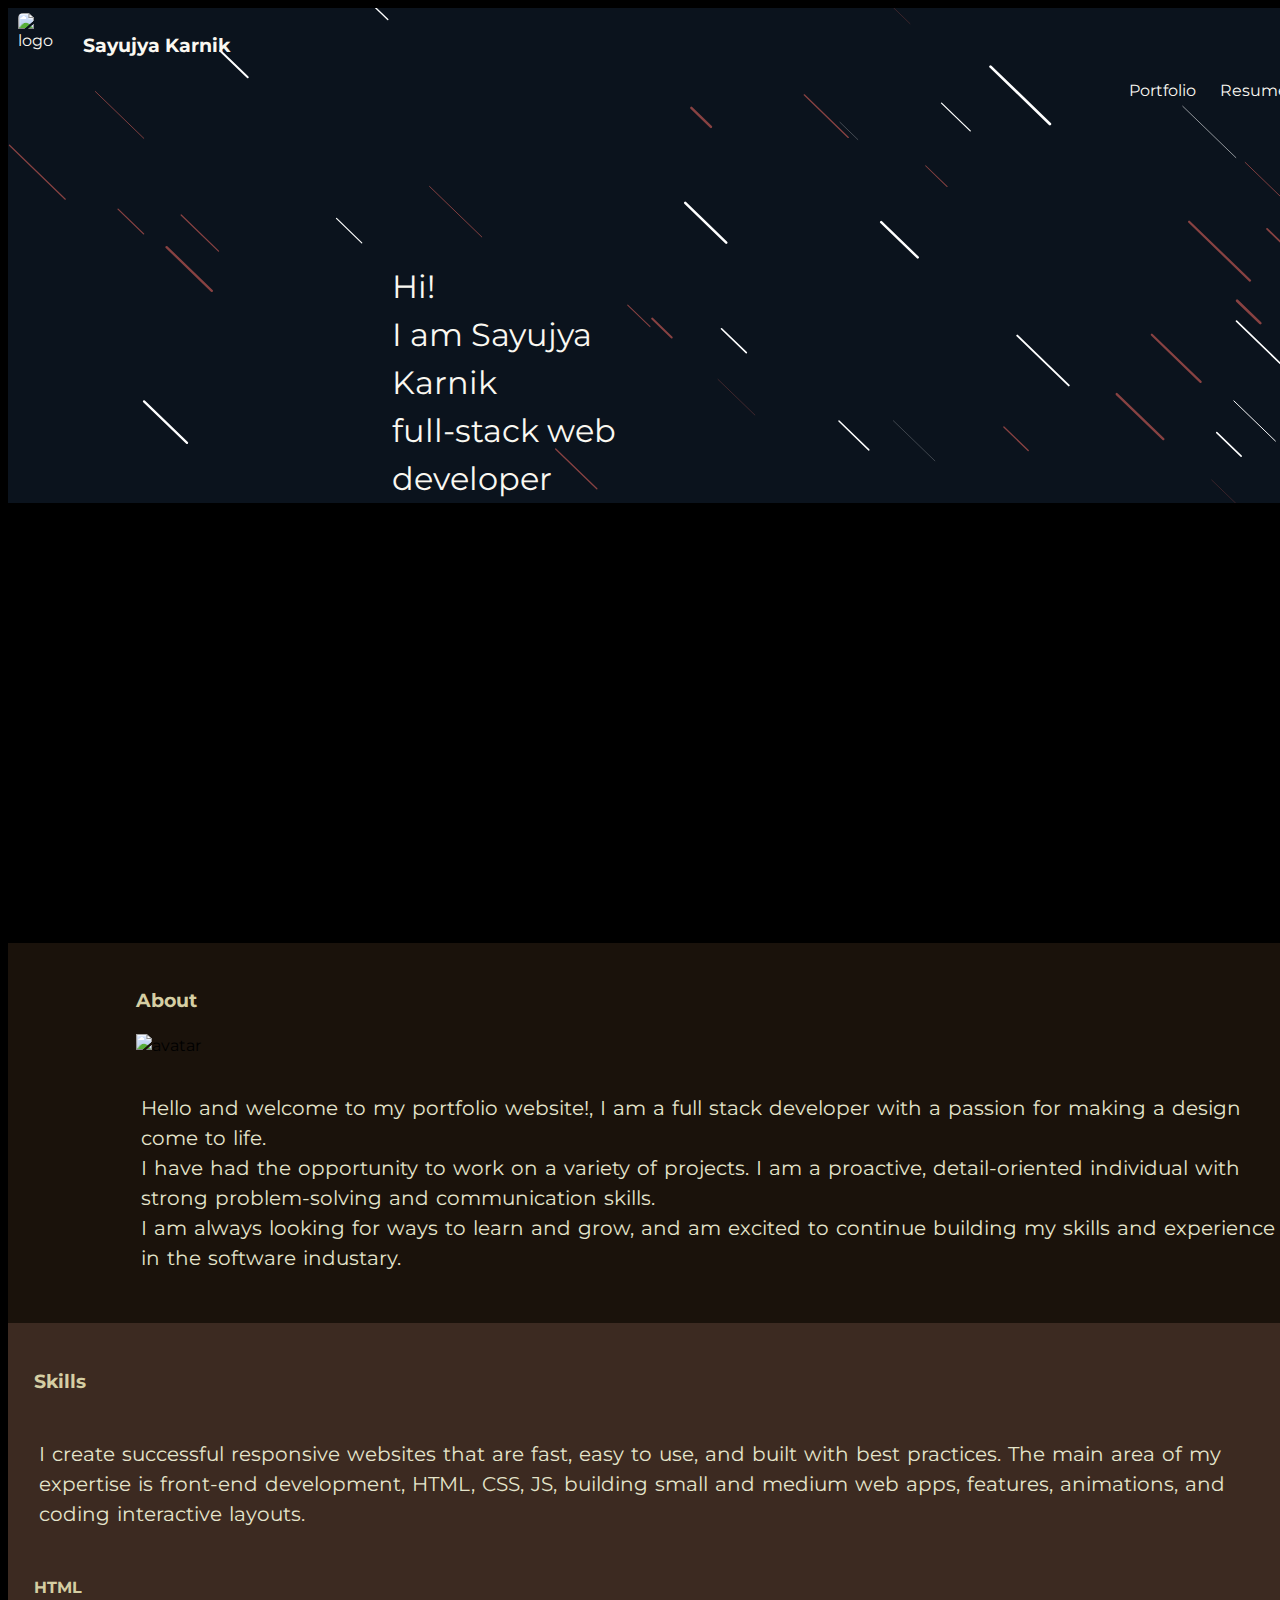
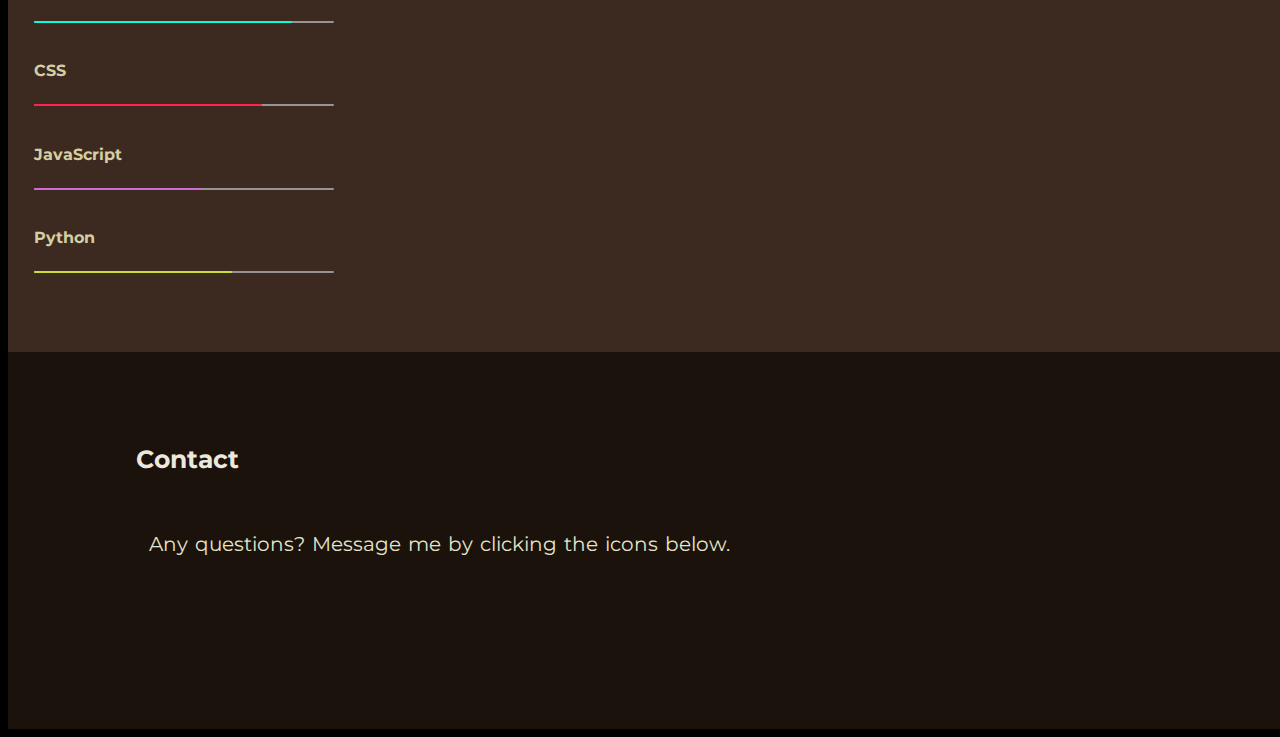
==== index.html @ 3607fd7c "Add files via upload" ====
<!DOCTYPE html>
<html lang="en" dir="ltr">
  <head>
    <meta charset="utf-8">
    <meta name="viewport" content="width=device-width, initial-scale=1">
    <title>Sayujya Karnik</title>
    <link rel="icon" href="sk-logo.png" type="image/.png">
    <link
      rel="stylesheet"
      href="https://cdnjs.cloudflare.com/ajax/libs/animate.css/4.1.1/animate.min.css">
    <!-- CSS only -->
    <link rel="stylesheet" href="https://cdn.jsdelivr.net/npm/bootstrap@4.1.3/dist/css/bootstrap.min.css" integrity="sha384-MCw98/SFnGE8fJT3GXwEOngsV7Zt27NXFoaoApmYm81iuXoPkFOJwJ8ERdknLPMO" crossorigin="anonymous">

    <link rel="stylesheet" href="styles.css">
    <link href="https://fonts.googleapis.com/css2?family=Montserrat:wght@700&display=swap" rel="stylesheet">


  </head>
  <body>
    <div id="preloader">

    </div>


    <section class="full-screen">
      <div class="main-screen">
        <div class="container-fluid">
          <div class="row">
            <div class="col-md-6 col-sm-12 p-4 name-logo">
              <img class="logo" src="sk-logo.png" alt="logo">
              <h3 class="logo_text">Sayujya Karnik</h3>

            </div>
            <div class="col-md-6 col-sm-12 p-4 navigation">
              <a href="portfolio.html">Portfolio</a>
              <a href="#">Resume</a>
            </div>
          </div>
          <div class="row align-item-md-center ">
            <div class="col-sm-12 front-page animate__animated animate__zoomInDown ">
              <p class="main_text">Hi! <br>I am Sayujya Karnik <br>full-stack web developer</p>
            </div>

          </div>
        </div>
    </section>

  <section>
    <div class="about ">
      <h3 class="title animate__animated animate__bounceInLeft">  About</h3>
      <div class="row">
        <div class="col-sm-12 col-md-2">
          <img class="avatar" src="avatar.png" alt="avatar">

        </div>
        <div class="col-sm-12 col-md-10">
          <div class="about_text">

            <p>Hello and welcome to my portfolio website!, I am a full stack developer with a passion for making a design come to life. <br>
               I have had the opportunity to work on a variety of projects. I am a proactive, detail-oriented individual with strong problem-solving and communication skills. <br> I am always looking for ways to learn and grow, and am excited to continue building my skills and experience in the software industary.</p>

          </div>

        </div>

      </div>


    </div>
  </section >
  <section class="skills">
    <div class="container">
      <div class="row">
        <div class="col-sm-12 ">
          <h3 class="title animate__animated animate__bounceInLeft"> Skills</h3>
          <div class="skills_text">
            <p>I create successful responsive websites that are fast, easy to use, and built with best practices. The main area of my expertise is front-end development, HTML, CSS, JS, building small and medium web apps, features, animations, and coding interactive layouts.</p>

        </div>
        <div class="col-sm-12 ">
          <div class="skill-bar">
            <div class="skill">
              <h4 class="title">HTML</h4>
              <div class="progress_bar">
                <div class="bar html">
                  <span class="bar-span"></span>
                </div>
              </div>

              <h4 class="title">CSS</h4>
                <div class="progress_bar">
                <div class="bar css">
                  <span class="bar-span"></span>

                </div>
              </div>
              <h4 class="title">JavaScript</h4>
              <div class="progress_bar">
                <div class="bar javascript">
                  <span class="bar-span"></span>
                </div>
              </div>
              <h4 class="title">Python</h4>
              <div class="progress_bar">
                <div class="bar python">
                  <span class="bar-span"></span>

                </div>
            </div>
          </div>
        </div>
      </div>
    </div>
  </section>
  <section>
    <div class="contact">
      <h3 class="contact_title animate__animated animate__bounceInLeft">Contact </h3>
      <div class="contact_text">
        <p>Any questions? Message me by clicking the icons below.</p>

      </div>

      <div class="contact_links">

        <a class="icons" href="https://www.linkedin.com/in/sayujya-karnik-751949255"><i class="fa-brands fa-linkedin"></i></a>
        <a class="icons" href="https://www.instagram.com/sayujyakarnik/" title="instagram icons"><i class="fa-brands fa-instagram"></i></a>

      </div>

    </div>
  </section>

</div>


    <!-- JavaScript Bundle with Popper -->
    <script src="https://code.jquery.com/jquery-3.3.1.slim.min.js" integrity="sha384-q8i/X+965DzO0rT7abK41JStQIAqVgRVzpbzo5smXKp4YfRvH+8abtTE1Pi6jizo" crossorigin="anonymous"></script>
    <script src="https://cdn.jsdelivr.net/npm/popper.js@1.14.3/dist/umd/popper.min.js" integrity="sha384-ZMP7rVo3mIykV+2+9J3UJ46jBk0WLaUAdn689aCwoqbBJiSnjAK/l8WvCWPIPm49" crossorigin="anonymous"></script>
    <script src="https://cdn.jsdelivr.net/npm/bootstrap@4.1.3/dist/js/bootstrap.min.js" integrity="sha384-ChfqqxuZUCnJSK3+MXmPNIyE6ZbWh2IMqE241rYiqJxyMiZ6OW/JmZQ5stwEULTy" crossorigin="anonymous"></script>
    <!-- Fab icon-->
    <script src="https://kit.fontawesome.com/054468ca62.js" crossorigin="anonymous"></script>
    <!-- loader script-->
    <script >
      var loader = document.getElementById("preloader");
      window.addEventListener("load",function(){
        loader.style.display = "none";
      })
    </script>

  </body>
</html>
---- styles.css ----
body {
  font-family: Montserrat;
  width: 100%;
  line-height: 1.5;
  background-color:black;
}
p{
  font-size: 20px;
}
.main_text{
  font-size: 200%;
}
@media only screen and (max-width: 600px) {
  .main-screen{
  backgr
  }
  .main_text{
  font-size: 190%;
}
}
/* https://loading.io/asset/642845  */
/* https://media.giphy.com/media/l3q2RgN7WUjeUUXm0/giphy.gif  */

.main-screen{
  background-image:url('Speedline.svg');
  background-repeat:repeat;
  height: auto;
  background-size:100% 100%;
  width: 100%;

}

.logo{
  height:50px;
  width: 50px;
  border-radius: 5px;
}
.logo_text{

  margin-left: 15px;
}
a{
  color:#FAF8F1;
  text-decoration: none;
  padding-left: 20px;
}
.container-fluid{
  padding-top: 5px;
  color:#FAF8F1;
}
.name-logo{
  display:flex;
  padding-left: 10px;

}
.navigation{
  text-align: right;
}


.front-page{
  color:#FAF8F1;
  padding-top: 10%;
  width: 20%;
  top: 10%;
  position:relative;
  left: 30%;

  margin-bottom: 440px;
}

.about{
  background-color: #1A120B;
  padding-top: 2%;
  padding-left: 10%;
  padding-bottom: 2%;
}
.avatar{
  display: grid;
  justify-content: center;
  align-items: center;
  padding-bottom: 10px;
}
.about_text{
  padding: 5px;
  line-height: 1.5;
  word-spacing: 2px;
  color: #E5E5CB;
  font-size: 25px;
}
.skills{
  background-color: #3C2A21;
  padding-top: 2%;
  padding-left: 2%;
  padding-bottom: 5%;

}
.skills_text{
  padding: 5px;
  line-height: 1.5;
  word-spacing: 2px;
  color: #E5E5CB;
  font-size: 25px;
}
.skill-bar{
  display: flex;
}
.skill{
  display: grid;
  justify-content: center;
  align-items: center;
}
.progress_bar{
  background-color: #959595;
  width: 300px;
  height: 2px;
  border-radius: 5px;
  margin-bottom: 5%;
}
.progress_bar .bar{
  height: 2px;
  border-radius: 5px;
}

.html{
  background-color: #08fdd8;
  width: 86%

}
.css{
  background: rgb(255, 34, 83);
  width: 76%

}
.javascript{
  background: rgb(210, 108, 213);
  width: 56%

}
.python{
  background-color: #cddc39;
  width: 66%
}
.title{
  color:#D5CEA3;
  animation-delay: 2s;
}
.contact{
  padding-top: 5%;
  background-color: #1A120B;
  padding-bottom: 5%;

}
.contact_title{
  padding-left: 10%;
  color:#ECE8DD;
  animation-delay:4s;
  font-size: 25px;
}
.contact_text{
  padding: 5px;
  padding-left: 11%;
  line-height: 1.5;
  word-spacing: 2px;
  color: #E5E5CB;
}
.contact_links{
  display:flex;
  justify-content: center;
  align-items:center;

}
.icons{
  color: white;
  height: 30px;
  width: 30px;
  font-size: 20px;
  padding: 2%;
}
#preloader{
  background: #f1f2f3 url(loder.gif) no-repeat center center ;
  background-size: 15%;
  width: 100%;
  height: 100vh;
  position: fixed;
  z-index: 100;
}
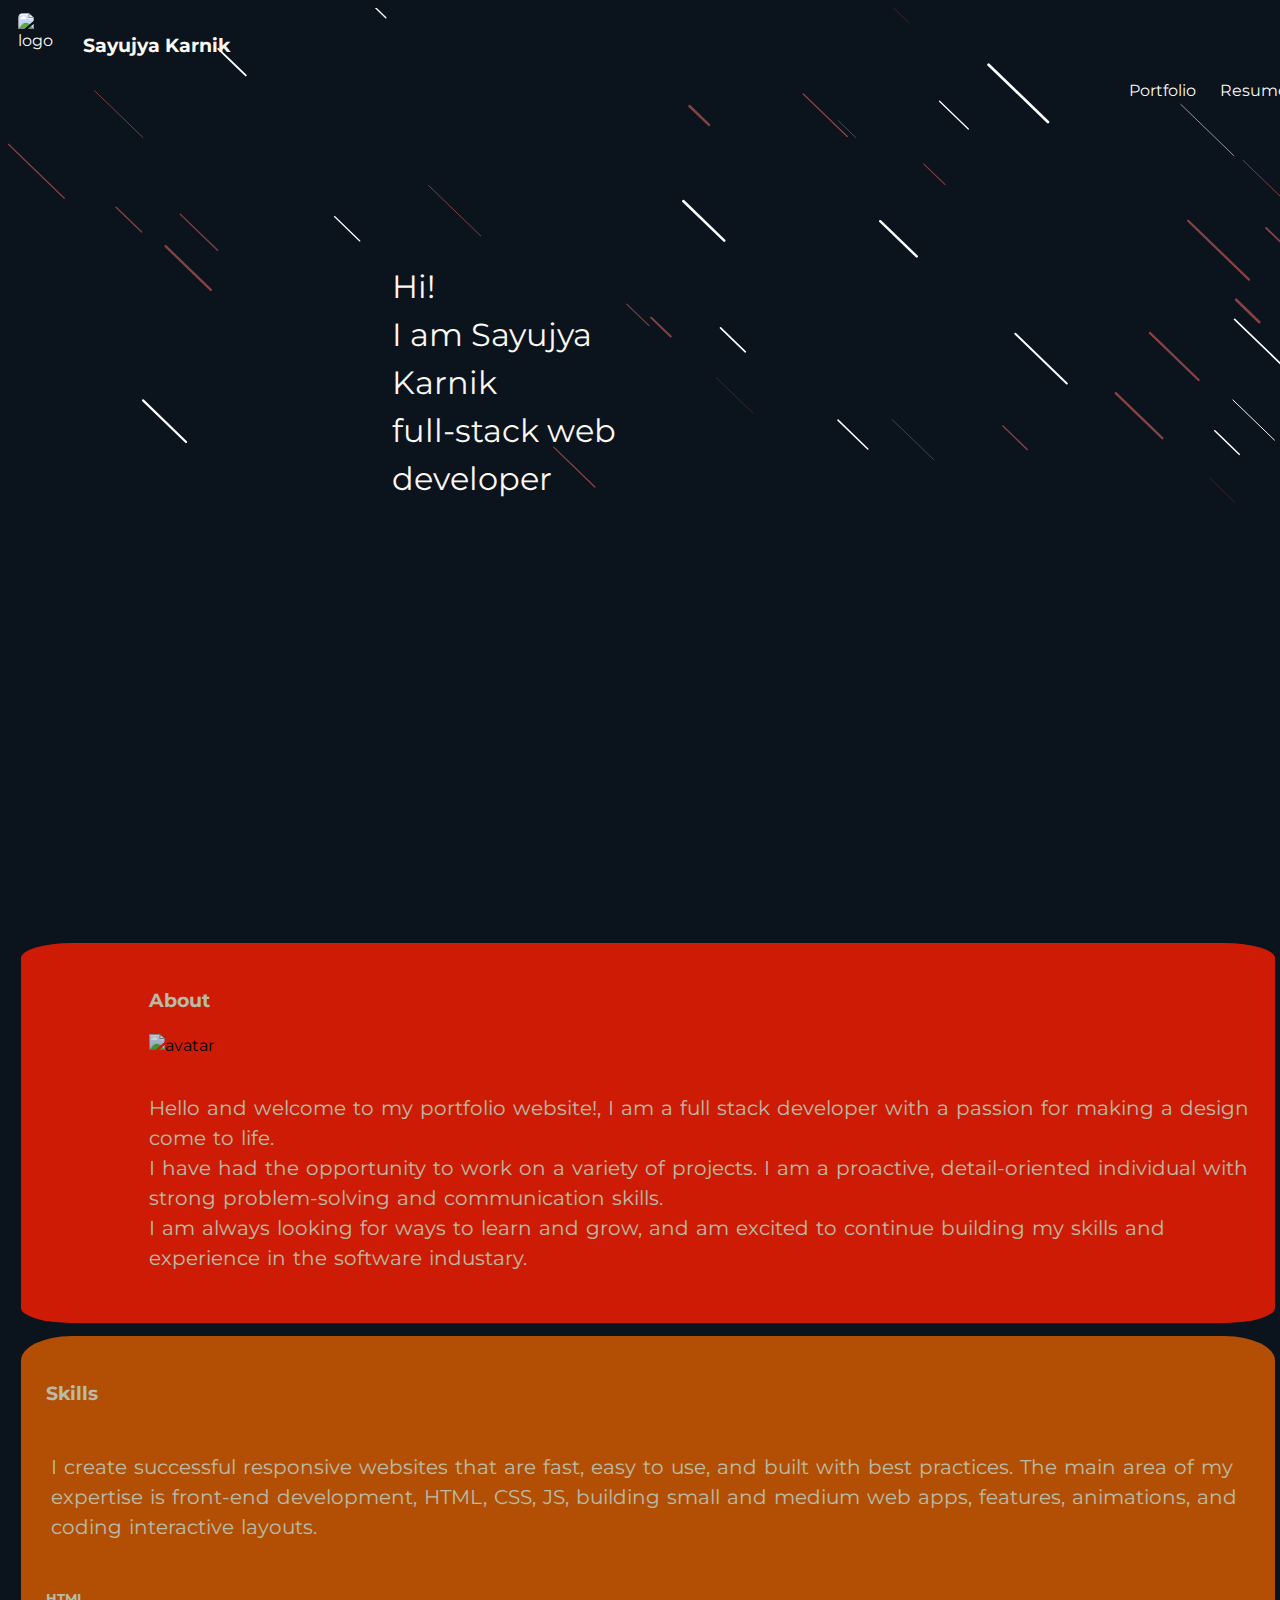
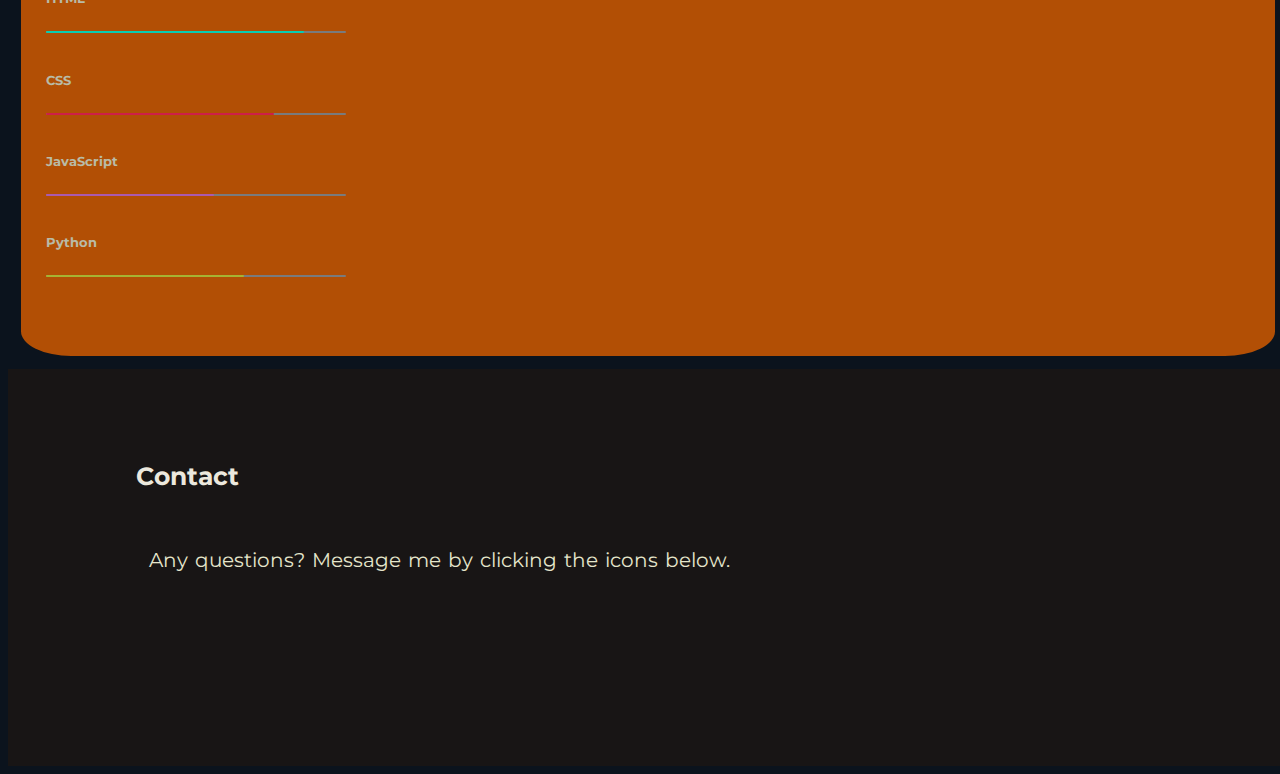
==== commit a0235695: "Add files via upload" ====
--- a/index.html
+++ b/index.html
@@ -33,7 +33,7 @@
             </div>
             <div class="col-md-6 col-sm-12 p-4 navigation">
               <a href="portfolio.html">Portfolio</a>
-              <a href="#">Resume</a>
+              <a href="Resume.html">Resume</a>
             </div>
           </div>
           <div class="row align-item-md-center ">
@@ -80,27 +80,27 @@
         <div class="col-sm-12 ">
           <div class="skill-bar">
             <div class="skill">
-              <h4 class="title">HTML</h4>
+              <h5 class="title">HTML</h5>
               <div class="progress_bar">
                 <div class="bar html">
                   <span class="bar-span"></span>
                 </div>
               </div>
 
-              <h4 class="title">CSS</h4>
+              <h5 class="title">CSS</h5>
                 <div class="progress_bar">
                 <div class="bar css">
                   <span class="bar-span"></span>
 
                 </div>
               </div>
-              <h4 class="title">JavaScript</h4>
+              <h5 class="title">JavaScript</h5>
               <div class="progress_bar">
                 <div class="bar javascript">
                   <span class="bar-span"></span>
                 </div>
               </div>
-              <h4 class="title">Python</h4>
+              <h5 class="title">Python</h5>
               <div class="progress_bar">
                 <div class="bar python">
                   <span class="bar-span"></span>
--- a/styles.css
+++ b/styles.css
@@ -2,183 +2,177 @@
   font-family: Montserrat;
   width: 100%;
   line-height: 1.5;
-  background-color:black;
+  background-color: rgb(11, 19, 29);
 }
-p{
+p {
   font-size: 20px;
 }
-.main_text{
+.main_text {
   font-size: 200%;
 }
 @media only screen and (max-width: 600px) {
-  .main-screen{
-  backgr
+  .main_text {
+    font-size: 190%;
   }
-  .main_text{
-  font-size: 190%;
-}
 }
 /* https://loading.io/asset/642845  */
 /* https://media.giphy.com/media/l3q2RgN7WUjeUUXm0/giphy.gif  */
 
-.main-screen{
-  background-image:url('Speedline.svg');
-  background-repeat:repeat;
+.main-screen {
+  background-image: url("Speedline.svg");
+  background-repeat: repeat;
   height: auto;
-  background-size:100% 100%;
+  background-size: 100% 100%;
   width: 100%;
-
 }
 
-.logo{
-  height:50px;
+.logo {
+  height: 50px;
   width: 50px;
   border-radius: 5px;
 }
-.logo_text{
-
+.logo_text {
   margin-left: 15px;
 }
-a{
-  color:#FAF8F1;
+a {
+  color: #faf8f1;
   text-decoration: none;
   padding-left: 20px;
 }
-.container-fluid{
+.container-fluid {
   padding-top: 5px;
-  color:#FAF8F1;
+  color: #faf8f1;
 }
-.name-logo{
-  display:flex;
+.name-logo {
+  display: flex;
   padding-left: 10px;
-
 }
-.navigation{
+.navigation {
   text-align: right;
 }
 
-
-.front-page{
-  color:#FAF8F1;
+.front-page {
+  color: #faf8f1;
   padding-top: 10%;
   width: 20%;
   top: 10%;
-  position:relative;
+  position: relative;
   left: 30%;
 
   margin-bottom: 440px;
 }
 
-.about{
-  background-color: #1A120B;
+.about {
+  background-color: #ff1e00; /*  #1A120B; */
   padding-top: 2%;
   padding-left: 10%;
   padding-bottom: 2%;
+  opacity: 0.8;
+  border-radius: 4%;
+  margin: 1%;
 }
-.avatar{
+.avatar {
   display: grid;
   justify-content: center;
   align-items: center;
   padding-bottom: 10px;
 }
-.about_text{
+.about_text {
+  padding: 5px;
+  padding-left: 0px;
+  line-height: 1.5;
+  word-spacing: 2px;
+  color: #e5e5cb;
+  font-size: 25px;
+}
+.skills {
+  background-color: #dc5f00; /* #3C2A21; */
+  padding-top: 2%;
+  padding-left: 2%;
+  padding-bottom: 5%;
+  opacity: 0.8;
+  border-radius: 4%;
+  margin: 1%;
+}
+.skills_text {
   padding: 5px;
   line-height: 1.5;
   word-spacing: 2px;
-  color: #E5E5CB;
+  color: #e5e5cb;
   font-size: 25px;
 }
-.skills{
-  background-color: #3C2A21;
-  padding-top: 2%;
-  padding-left: 2%;
-  padding-bottom: 5%;
-
-}
-.skills_text{
-  padding: 5px;
-  line-height: 1.5;
-  word-spacing: 2px;
-  color: #E5E5CB;
-  font-size: 25px;
-}
-.skill-bar{
+.skill-bar {
   display: flex;
 }
-.skill{
+.skill {
   display: grid;
   justify-content: center;
   align-items: center;
 }
-.progress_bar{
+.progress_bar {
   background-color: #959595;
   width: 300px;
   height: 2px;
   border-radius: 5px;
   margin-bottom: 5%;
 }
-.progress_bar .bar{
+.progress_bar .bar {
   height: 2px;
   border-radius: 5px;
 }
 
-.html{
+.html {
   background-color: #08fdd8;
-  width: 86%
-
+  width: 86%;
 }
-.css{
+.css {
   background: rgb(255, 34, 83);
-  width: 76%
-
+  width: 76%;
 }
-.javascript{
+.javascript {
   background: rgb(210, 108, 213);
-  width: 56%
-
+  width: 56%;
 }
-.python{
+.python {
   background-color: #cddc39;
-  width: 66%
+  width: 66%;
 }
-.title{
-  color:#D5CEA3;
+.title {
+  color: #e5e5cb;
   animation-delay: 2s;
 }
-.contact{
+.contact {
   padding-top: 5%;
-  background-color: #1A120B;
+  background-color: #181515; /*  #1A120B; */
   padding-bottom: 5%;
-
 }
-.contact_title{
+.contact_title {
   padding-left: 10%;
-  color:#ECE8DD;
-  animation-delay:4s;
+  color: #ece8dd;
+  animation-delay: 4s;
   font-size: 25px;
 }
-.contact_text{
+.contact_text {
   padding: 5px;
   padding-left: 11%;
   line-height: 1.5;
   word-spacing: 2px;
-  color: #E5E5CB;
+  color: #e5e5cb;
 }
-.contact_links{
-  display:flex;
+.contact_links {
+  display: flex;
   justify-content: center;
-  align-items:center;
-
+  align-items: center;
 }
-.icons{
+.icons {
   color: white;
-  height: 30px;
-  width: 30px;
-  font-size: 20px;
-  padding: 2%;
+  height: 50px;
+  width: 50px;
+  font-size: 30px;
+  padding: 2% 10%;
 }
-#preloader{
-  background: #f1f2f3 url(loder.gif) no-repeat center center ;
+#preloader {
+  background: #f1f2f3 url(loder.gif) no-repeat center center;
   background-size: 15%;
   width: 100%;
   height: 100vh;
